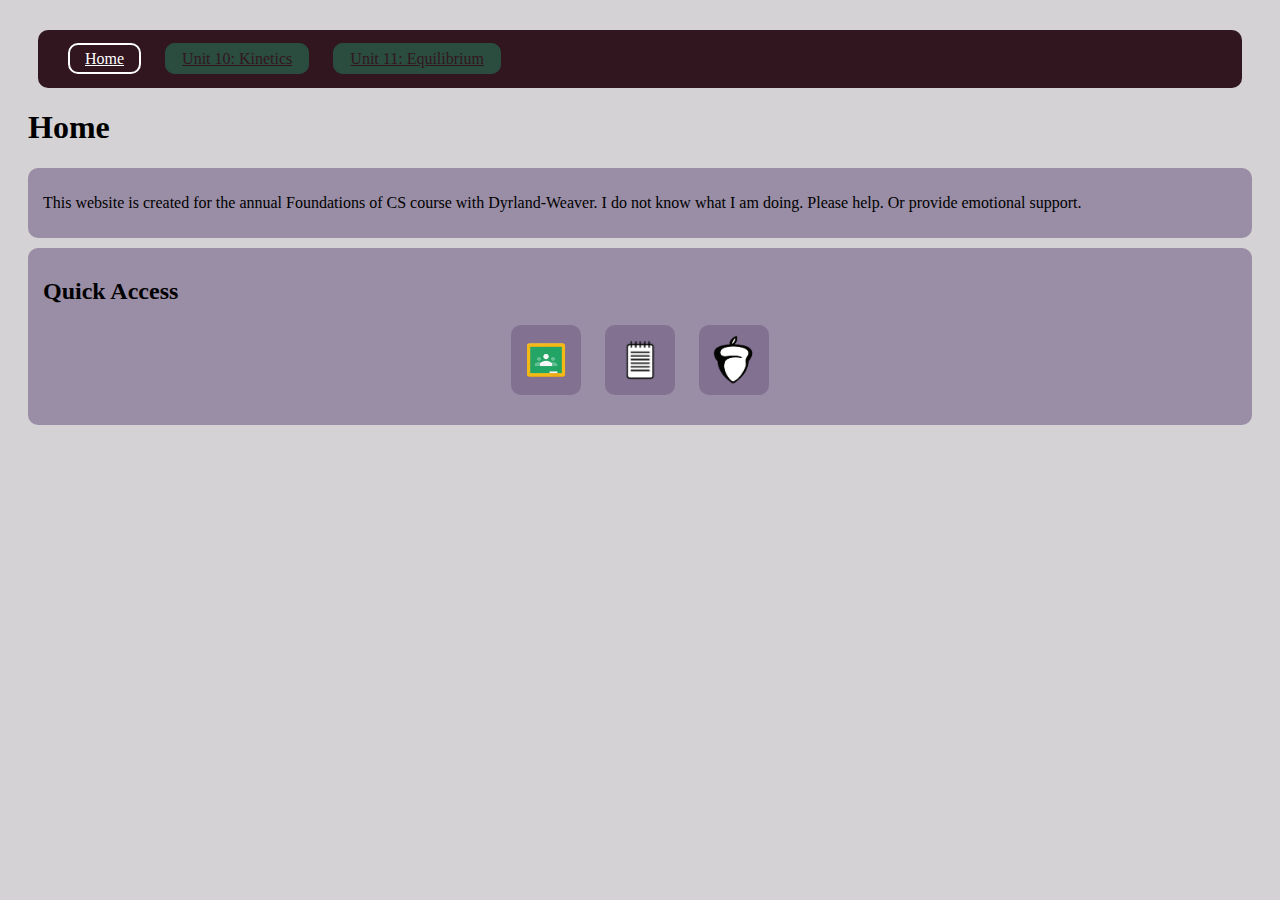
==== site/index.html @ de95c943 "Update index.html" ====
<!DOCTYPE html>
<html lang="en">
    <head>
        <meta charset="utf-8">
        <title>Project 00 | AP Chem</title>
        <link href="mystyle.css" rel="stylesheet">
    </head>
    <body>
        <div class="menu_box">
	<ul class="menu">
            <li class="current_page menu_item"><a href="http://homer.stuy.edu/~sgao60/site/index.html">Home</a></li>
            <li class="menu_item"><a href="http://homer.stuy.edu/~sgao60/site/kinetics.html">Unit 10: Kinetics</a></li>
            <li class="menu_item"><a href="http://homer.stuy.edu/~sgao60/site/equilibrium.html">Unit 11: Equilibrium</a></li>
        </ul>
        </div>

        <div class="section_name">
        <h1>Home</h1>
        <div class="section">
	<p>This website is created for the annual Foundations of CS course with Dyrland-Weaver. I do not know what I am doing. Please help. Or provide emotional support.</p>
	</div>
    </body>
	
	<div class="section">
	<h2>Quick Access</h2>
	<ul id="resource_bar">
		<li class="resource_bar_item"><a href="https://classroom.google.com/c/NjU4NzEwNjA4OTA4"><img class="home_resource" src="images/gc-icon.png"></a></li>
		<li class="resource_bar_item"><a href="https://docs.google.com/document/d/1e_No15a0NQebw3Ii5tP_EgIBvM8lHeC5cxB8Vg0KGWo"><img class="home_resource" src="images/notes-icon.png"></a></li>
		<li class="resource_bar_item"><a href="https://apclassroom.collegeboard.org/7/assignments?status=assigned"><img class="home_resource" src="images/apclassroom-icon.png"></a></li>
	</ul>
</html>
---- site/mystyle.css ----
html {
	padding: 20px;
}
body {
	background-color: rgb(212, 210, 213);
}
a {
	color: inherit;
}





.menu_box {
	margin: 10px;
	padding: 10px;
	background-color: rgb(50, 22, 31);
	border-radius: 10px;
}
.menu {
	padding: 0px;
	margin: 10px;
}
.menu_item {
	display: inline;
	
	padding: 5px;
	padding-left: 15px;
	padding-right: 15px;
	margin: inherit;
	
	border-radius: 10px;
	border: 2px;
	border-style: solid;
	border-color: rgb(42,77,64);
	
	background-color: rgb(42,77,64);

	color: rgb(50, 22, 31);
}
.menu_item:hover {
	border-color: white;
	background-color: rgb(179,232,182,40%);
}

.current_page {
	color: white;
	border-color: white;
	background-color: inherit;
}

.resource {
	color: inherit;
	background-color: rgb(55,166,118);
	padding: 5px;
	padding-left: 10px;
	padding-right: 10px;
	border-radius: 10px;
}








.section {
	margin-top: 10px;
	margin-bottom: 10px;
	padding: 10px;
	padding-left: 15px;
	padding-right: 15px;
	
	background-color: rgb(130, 113, 145,70%);
	border-radius: 10px;
}







.home_resource {
	margin-left: 10px;
	margin-right: 10px;
	padding: 10px;

	background-color: rgb(130, 113, 145);
	border-radius: 10px;
	height: 50px;
}
.resource_bar_item {
	display: inline;
}
#resource_bar {
	padding-left: 10px;
	padding-right: 10px;
	text-align: center;
}
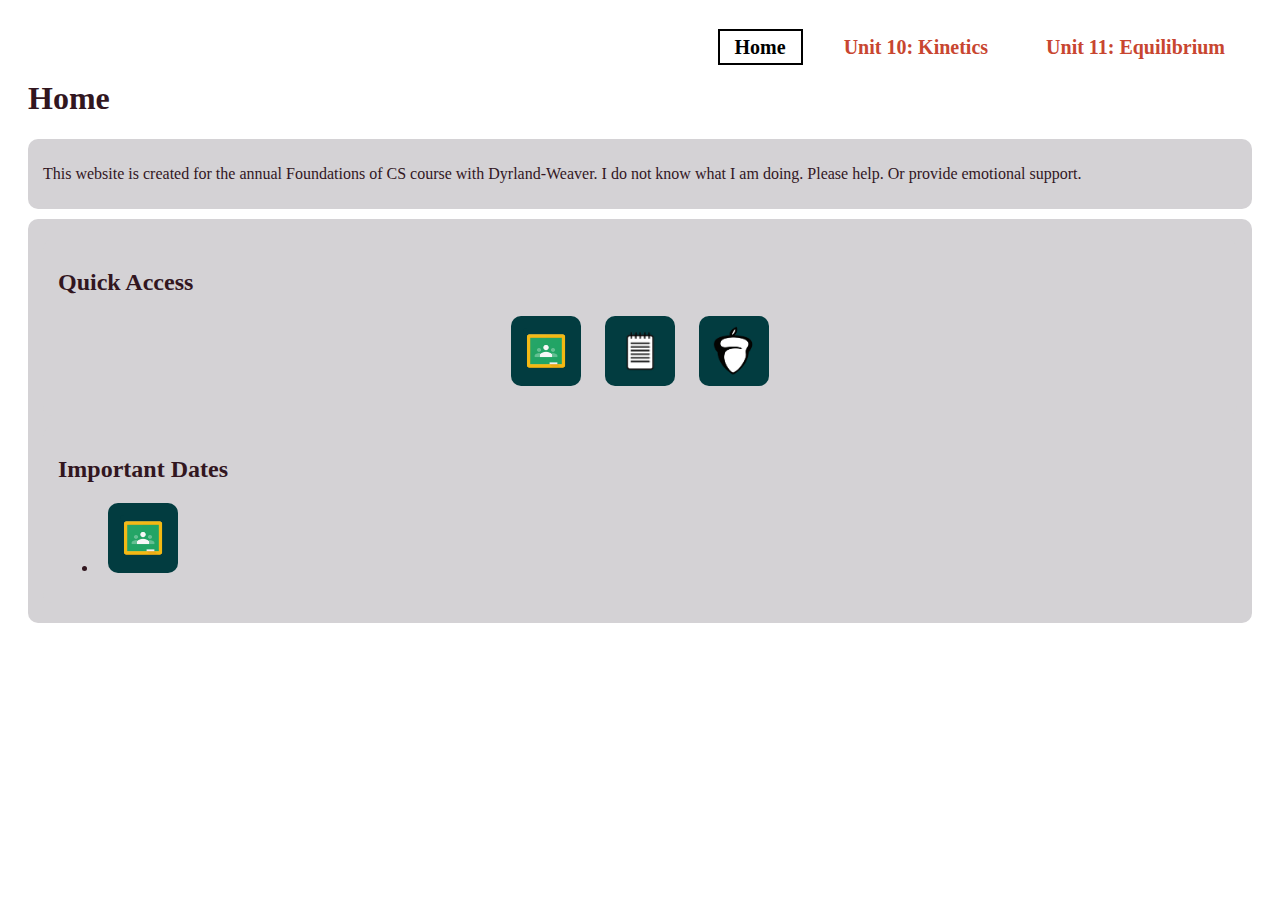
==== commit 259156ce: "Update index.html" ====
--- a/site/index.html
+++ b/site/index.html
@@ -22,10 +22,19 @@
     </body>
 	
 	<div class="section">
-	<h2>Quick Access</h2>
-	<ul id="resource_bar">
-		<li class="resource_bar_item"><a href="https://classroom.google.com/c/NjU4NzEwNjA4OTA4"><img class="home_resource" src="images/gc-icon.png"></a></li>
-		<li class="resource_bar_item"><a href="https://docs.google.com/document/d/1e_No15a0NQebw3Ii5tP_EgIBvM8lHeC5cxB8Vg0KGWo"><img class="home_resource" src="images/notes-icon.png"></a></li>
-		<li class="resource_bar_item"><a href="https://apclassroom.collegeboard.org/7/assignments?status=assigned"><img class="home_resource" src="images/apclassroom-icon.png"></a></li>
-	</ul>
+	<div class="section sub_1">
+		<h2>Quick Access</h2>
+		<ul id="resource_bar">
+			<li class="resource_bar_item"><a href="https://classroom.google.com/c/NjU4NzEwNjA4OTA4"><img class="home_resource" src="images/gc-icon.png"></a></li>
+			<li class="resource_bar_item"><a href="https://docs.google.com/document/d/1e_No15a0NQebw3Ii5tP_EgIBvM8lHeC5cxB8Vg0KGWo"><img class="home_resource" src="images/notes-icon.png"></a></li>
+			<li class="resource_bar_item"><a href="https://apclassroom.collegeboard.org/7/assignments?status=assigned"><img class="home_resource" src="images/apclassroom-icon.png"></a></li>
+		</ul>
+	</div>
+	<div class="section sub_1">
+		<h2>Important Dates</h2>
+		<ul>
+			<li><img class="home_resource" src="images/gc-icon.png"></a></li>
+		</ul>
+	</div>
+	</div>
 </html>
--- a/site/mystyle.css
+++ b/site/mystyle.css
@@ -1,53 +1,55 @@
 html {
 	padding: 20px;
 }
-body {
-	background-color: rgb(212, 210, 213);
-}
 a {
 	color: inherit;
+	text-decoration-line: none;
+}
+h1,
+h2,
+p,
+ul,
+li {
+	color: rgb(50, 22, 31);
 }
 
 
 
 
-
 .menu_box {
-	margin: 10px;
+	/* margin: 10px;
 	padding: 10px;
-	background-color: rgb(50, 22, 31);
-	border-radius: 10px;
+	border-radius: 10px; */
 }
 .menu {
-	padding: 0px;
-	margin: 10px;
+	/* padding: 0px;
+	margin: 10px; */
+	text-align: right;
 }
 .menu_item {
 	display: inline;
-	
+
 	padding: 5px;
 	padding-left: 15px;
 	padding-right: 15px;
-	margin: inherit;
+	margin: 10px;
 	
-	border-radius: 10px;
 	border: 2px;
 	border-style: solid;
-	border-color: rgb(42,77,64);
+	border-color: white;
 	
-	background-color: rgb(42,77,64);
-
-	color: rgb(50, 22, 31);
+	color: rgb(200, 70, 48);
+	font-weight: bold;
+	font-size: 20px;
 }
 .menu_item:hover {
-	border-color: white;
-	background-color: rgb(179,232,182,40%);
+	border-color: rgb(200, 70, 48);
+	/* background-color: rgb(225,225,225,50%); */
 }
 
 .current_page {
-	color: white;
-	border-color: white;
-	background-color: inherit;
+	border-color: black;
+	color: black;
 }
 
 .resource {
@@ -73,7 +75,7 @@
 	padding-left: 15px;
 	padding-right: 15px;
 	
-	background-color: rgb(130, 113, 145,70%);
+	background-color: rgb(212, 210, 213);
 	border-radius: 10px;
 }
 
@@ -88,7 +90,7 @@
 	margin-right: 10px;
 	padding: 10px;
 
-	background-color: rgb(130, 113, 145);
+	background-color: rgb(2, 60, 64);
 	border-radius: 10px;
 	height: 50px;
 }
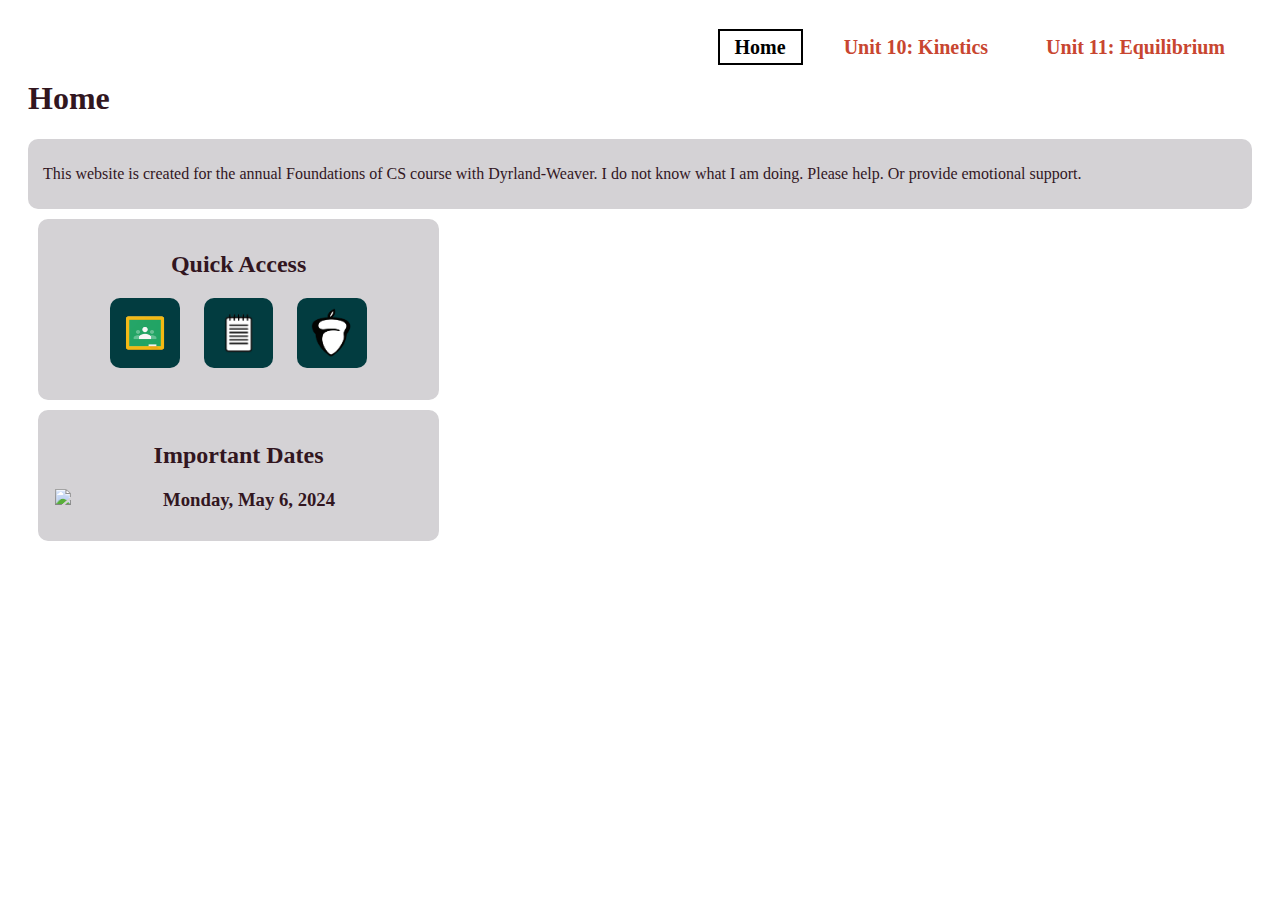
==== commit 29da53aa: "fixed some formatting" ====
--- a/site/index.html
+++ b/site/index.html
@@ -21,7 +21,7 @@
 	</div>
     </body>
 	
-	<div class="section">
+	<div id="bar1">
 	<div class="section sub_1">
 		<h2>Quick Access</h2>
 		<ul id="resource_bar">
@@ -30,11 +30,12 @@
 			<li class="resource_bar_item"><a href="https://apclassroom.collegeboard.org/7/assignments?status=assigned"><img class="home_resource" src="images/apclassroom-icon.png"></a></li>
 		</ul>
 	</div>
+	
 	<div class="section sub_1">
 		<h2>Important Dates</h2>
-		<ul>
-			<li><img class="home_resource" src="images/gc-icon.png"></a></li>
-		</ul>
+		<div>
+			<img src="images/ap_test_date.png" id="l1_image"><h3 id="l1_heading">Monday, May 6, 2024</h3>
+		</div>
 	</div>
 	</div>
 </html>
--- a/site/mystyle.css
+++ b/site/mystyle.css
@@ -7,6 +7,7 @@
 }
 h1,
 h2,
+h3,
 p,
 ul,
 li {
@@ -102,3 +103,31 @@
 	padding-right: 10px;
 	text-align: center;
 }
+
+
+#bar1 {
+	display: inline;
+	text-align: center;
+}
+.sub_1 {
+	margin: 10px;
+	
+	background-color: none;
+	
+	border: 2px;
+	border-style: solid;
+	border-radius: 10px;
+	border-color: rgb(212, 210, 213);
+	
+	width: 30%;
+	text-align: center;
+}
+#l1_image {
+	float: left;
+	margin-right: 5px;
+	
+	height: 10%;
+}
+#li_heading {
+	display: inline;
+}
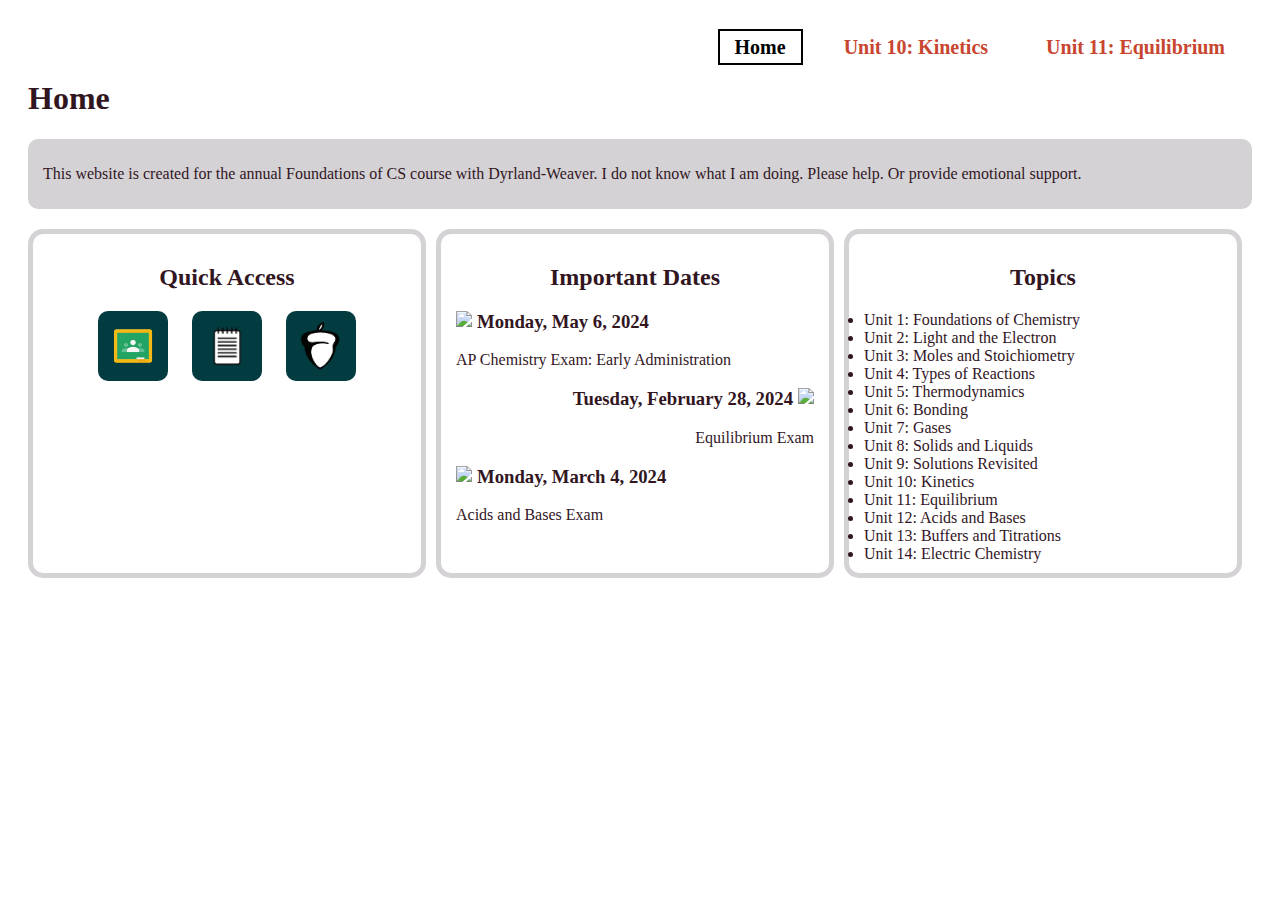
==== commit c36dd3cb: "Add files via upload" ====
--- a/site/index.html
+++ b/site/index.html
@@ -6,23 +6,22 @@
         <link href="mystyle.css" rel="stylesheet">
     </head>
     <body>
-        <div class="menu_box">
+        <nav>
 	<ul class="menu">
-            <li class="current_page menu_item"><a href="http://homer.stuy.edu/~sgao60/site/index.html">Home</a></li>
+            <li class="menu_item current_page"><a href="http://homer.stuy.edu/~sgao60/site/index.html">Home</a></li>
             <li class="menu_item"><a href="http://homer.stuy.edu/~sgao60/site/kinetics.html">Unit 10: Kinetics</a></li>
             <li class="menu_item"><a href="http://homer.stuy.edu/~sgao60/site/equilibrium.html">Unit 11: Equilibrium</a></li>
         </ul>
-        </div>
+        </nav>
 
         <div class="section_name">
         <h1>Home</h1>
         <div class="section">
 	<p>This website is created for the annual Foundations of CS course with Dyrland-Weaver. I do not know what I am doing. Please help. Or provide emotional support.</p>
 	</div>
-    </body>
 	
 	<div id="bar1">
-	<div class="section sub_1">
+	<div class="section bar_item" id="quick_access">
 		<h2>Quick Access</h2>
 		<ul id="resource_bar">
 			<li class="resource_bar_item"><a href="https://classroom.google.com/c/NjU4NzEwNjA4OTA4"><img class="home_resource" src="images/gc-icon.png"></a></li>
@@ -31,11 +30,41 @@
 		</ul>
 	</div>
 	
-	<div class="section sub_1">
+	<div class="section bar_item" id="important_dates">
 		<h2>Important Dates</h2>
 		<div>
-			<img src="images/ap_test_date.png" id="l1_image"><h3 id="l1_heading">Monday, May 6, 2024</h3>
+			<img src="images/ap_test_date.png" class="dates_image" id="l1_image">
+			<span class="dates_text" id="l1_text"><h3>Monday, May 6, 2024</h3>
+			<p>AP Chemistry Exam: Early Administration</p></span>
+		</div>
+		<div>
+			<img src="images/11_test_date.png" class="dates_image" id="l2_image">
+			<span class="dates_text" id="l2_text"><h3>Tuesday, February 28, 2024</h3>
+			<p>Equilibrium Exam</p></span>
+		</div>
+		<div>
+			<img src="images/12_test_date.png" class="dates_image" id="l3_image">
+			<span class="dates_text" id="l3_text"><h3>Monday, March 4, 2024</h3>
+			<p>Acids and Bases Exam</p></span>
 		</div>
 	</div>
+	<div class="section bar_item" id="topic">
+		<h2>Topics</h2>
+		<span id="topic_list"><li>Unit 1: Foundations of Chemistry</li>
+		<li>Unit 2: Light and the Electron</li>
+		<li>Unit 3: Moles and Stoichiometry</li>
+		<li>Unit 4: Types of Reactions</li>
+		<li>Unit 5: Thermodynamics</li>
+		<li>Unit 6: Bonding</li>
+		<li>Unit 7: Gases</li>
+		<li>Unit 8: Solids and Liquids</li>
+		<li>Unit 9: Solutions Revisited</li>
+		<li>Unit 10: Kinetics</li>
+		<li>Unit 11: Equilibrium</li>
+		<li>Unit 12: Acids and Bases</li>
+		<li>Unit 13: Buffers and Titrations</li>
+		<li>Unit 14: Electric Chemistry</li></span>
 	</div>
+	</div>
+    </body>
 </html>
--- a/site/mystyle.css
+++ b/site/mystyle.css
@@ -1,3 +1,6 @@
+* {
+	color: rgb(50, 22, 31);
+}
 html {
 	padding: 20px;
 }
@@ -5,26 +8,11 @@
 	color: inherit;
 	text-decoration-line: none;
 }
-h1,
-h2,
-h3,
-p,
-ul,
-li {
-	color: rgb(50, 22, 31);
-}
 
 
 
 
-.menu_box {
-	/* margin: 10px;
-	padding: 10px;
-	border-radius: 10px; */
-}
 .menu {
-	/* padding: 0px;
-	margin: 10px; */
 	text-align: right;
 }
 .menu_item {
@@ -104,30 +92,48 @@
 	text-align: center;
 }
 
+#bar1 {
+	display: flex;
+}
+.bar_item {
+	width: 30%;
 
-#bar1 {
-	display: inline;
+	margin-right: 10px;
+	
+	background-color: white;
+	
+	border: 5px;
+	border-style: solid;
+	border-radius: 15px;
+	border-color: rgb(212, 210, 213);
+	
 	text-align: center;
 }
-.sub_1 {
-	margin: 10px;
-	
-	background-color: none;
-	
-	border: 2px;
-	border-style: solid;
-	border-radius: 10px;
-	border-color: rgb(212, 210, 213);
-	
-	width: 30%;
-	text-align: center;
+
+.dates_image {
+	height: 10%;
 }
-#l1_image {
+.dates_text {
+	display: inline;
+}
+#l1_image,
+#l3_image {
 	float: left;
 	margin-right: 5px;
-	
-	height: 10%;
 }
-#li_heading {
-	display: inline;
+#l2_image {
+	float: right;
+	margin-left: 5px;
 }
+#l1_text,
+#l3_text {
+	text-align: left;
+}
+#l2_text {
+	text-align: right;
+}
+
+
+#topic_list {
+	text-align: left;
+}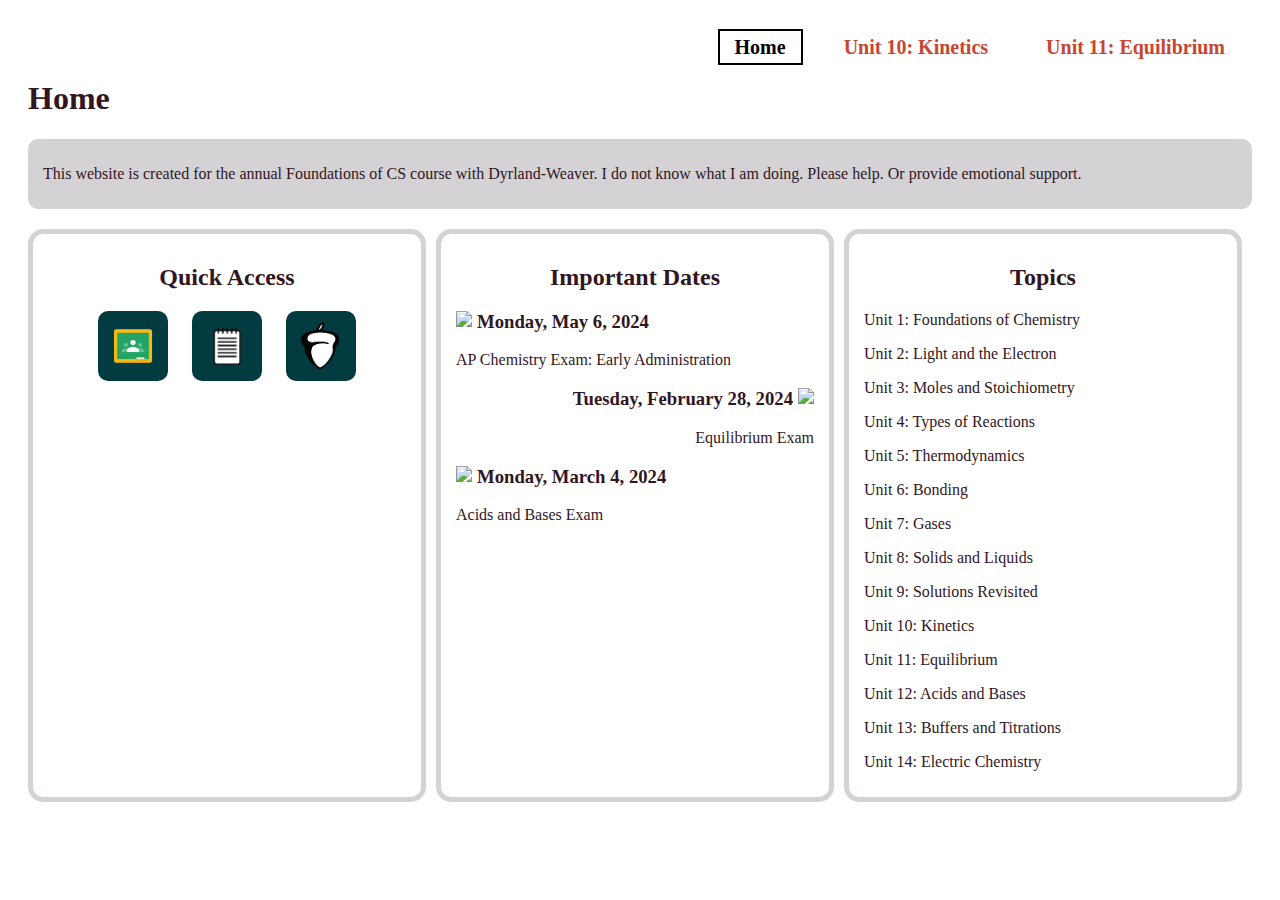
==== commit f100636b: "Add files via upload" ====
--- a/site/index.html
+++ b/site/index.html
@@ -33,37 +33,37 @@
 	<div class="section bar_item" id="important_dates">
 		<h2>Important Dates</h2>
 		<div>
-			<img src="images/ap_test_date.png" class="dates_image" id="l1_image">
+			<img src="images/2024-05-06.png" class="dates_image" id="l1_image">
 			<span class="dates_text" id="l1_text"><h3>Monday, May 6, 2024</h3>
 			<p>AP Chemistry Exam: Early Administration</p></span>
 		</div>
 		<div>
-			<img src="images/11_test_date.png" class="dates_image" id="l2_image">
+			<img src="images/2024-02-28.png" class="dates_image" id="l2_image">
 			<span class="dates_text" id="l2_text"><h3>Tuesday, February 28, 2024</h3>
 			<p>Equilibrium Exam</p></span>
 		</div>
 		<div>
-			<img src="images/12_test_date.png" class="dates_image" id="l3_image">
+			<img src="images/2024-03-04.png" class="dates_image" id="l3_image">
 			<span class="dates_text" id="l3_text"><h3>Monday, March 4, 2024</h3>
 			<p>Acids and Bases Exam</p></span>
 		</div>
 	</div>
 	<div class="section bar_item" id="topic">
 		<h2>Topics</h2>
-		<span id="topic_list"><li>Unit 1: Foundations of Chemistry</li>
-		<li>Unit 2: Light and the Electron</li>
-		<li>Unit 3: Moles and Stoichiometry</li>
-		<li>Unit 4: Types of Reactions</li>
-		<li>Unit 5: Thermodynamics</li>
-		<li>Unit 6: Bonding</li>
-		<li>Unit 7: Gases</li>
-		<li>Unit 8: Solids and Liquids</li>
-		<li>Unit 9: Solutions Revisited</li>
-		<li>Unit 10: Kinetics</li>
-		<li>Unit 11: Equilibrium</li>
-		<li>Unit 12: Acids and Bases</li>
-		<li>Unit 13: Buffers and Titrations</li>
-		<li>Unit 14: Electric Chemistry</li></span>
+		<span id="topic_list"><p>Unit 1: Foundations of Chemistry</p>
+		<p>Unit 2: Light and the Electron</p>
+		<p>Unit 3: Moles and Stoichiometry</p>
+		<p>Unit 4: Types of Reactions</p>
+		<p>Unit 5: Thermodynamics</p>
+		<p>Unit 6: Bonding</p>
+		<p>Unit 7: Gases</p>
+		<p>Unit 8: Solids and Liquids</p>
+		<p>Unit 9: Solutions Revisited</p>
+		<p>Unit 10: Kinetics</p>
+		<p>Unit 11: Equilibrium</p>
+		<p>Unit 12: Acids and Bases</p>
+		<p>Unit 13: Buffers and Titrations</p>
+		<p>Unit 14: Electric Chemistry</p></span>
 	</div>
 	</div>
     </body>
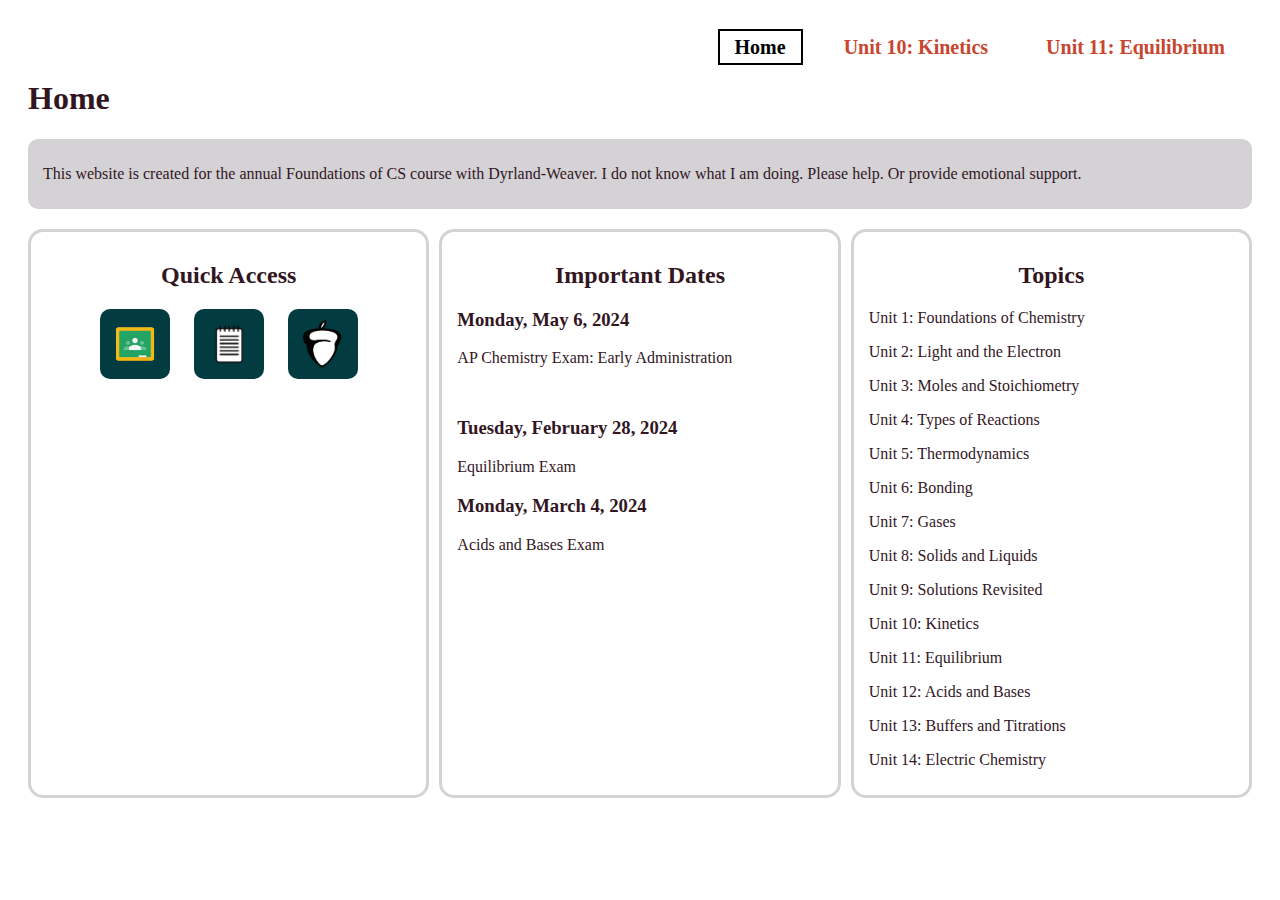
==== commit 81685fd7: "Add files via upload" ====
--- a/site/index.html
+++ b/site/index.html
@@ -32,20 +32,16 @@
 	
 	<div class="section bar_item" id="important_dates">
 		<h2>Important Dates</h2>
-		<div>
-			<img src="images/2024-05-06.png" class="dates_image" id="l1_image">
-			<span class="dates_text" id="l1_text"><h3>Monday, May 6, 2024</h3>
-			<p>AP Chemistry Exam: Early Administration</p></span>
+		<div class="dates_text">
+			<h3>Monday, May 6, 2024</h3>
+			<p>AP Chemistry Exam: Early Administration</p>
 		</div>
-		<div>
-			<img src="images/2024-02-28.png" class="dates_image" id="l2_image">
-			<span class="dates_text" id="l2_text"><h3>Tuesday, February 28, 2024</h3>
-			<p>Equilibrium Exam</p></span>
-		</div>
-		<div>
-			<img src="images/2024-03-04.png" class="dates_image" id="l3_image">
-			<span class="dates_text" id="l3_text"><h3>Monday, March 4, 2024</h3>
-			<p>Acids and Bases Exam</p></span>
+		<div class="dates_text">
+			<h3>Tuesday, February 28, 2024</h3>
+			<p>Equilibrium Exam</p>
+
+			<h3>Monday, March 4, 2024</h3>
+			<p>Acids and Bases Exam</p>
 		</div>
 	</div>
 	<div class="section bar_item" id="topic">
--- a/site/mystyle.css
+++ b/site/mystyle.css
@@ -101,8 +101,8 @@
 	margin-right: 10px;
 	
 	background-color: white;
-	
-	border: 5px;
+
+	border: 3px;
 	border-style: solid;
 	border-radius: 15px;
 	border-color: rgb(212, 210, 213);
@@ -110,30 +110,15 @@
 	text-align: center;
 }
 
-.dates_image {
-	height: 10%;
-}
+
 .dates_text {
-	display: inline;
-}
-#l1_image,
-#l3_image {
-	float: left;
-	margin-right: 5px;
-}
-#l2_image {
-	float: right;
-	margin-left: 5px;
-}
-#l1_text,
-#l3_text {
 	text-align: left;
-}
-#l2_text {
-	text-align: right;
+	margin-bottom: 50px;
 }
 
-
+#topic {
+	margin-right: 0px;
+}
 #topic_list {
 	text-align: left;
 }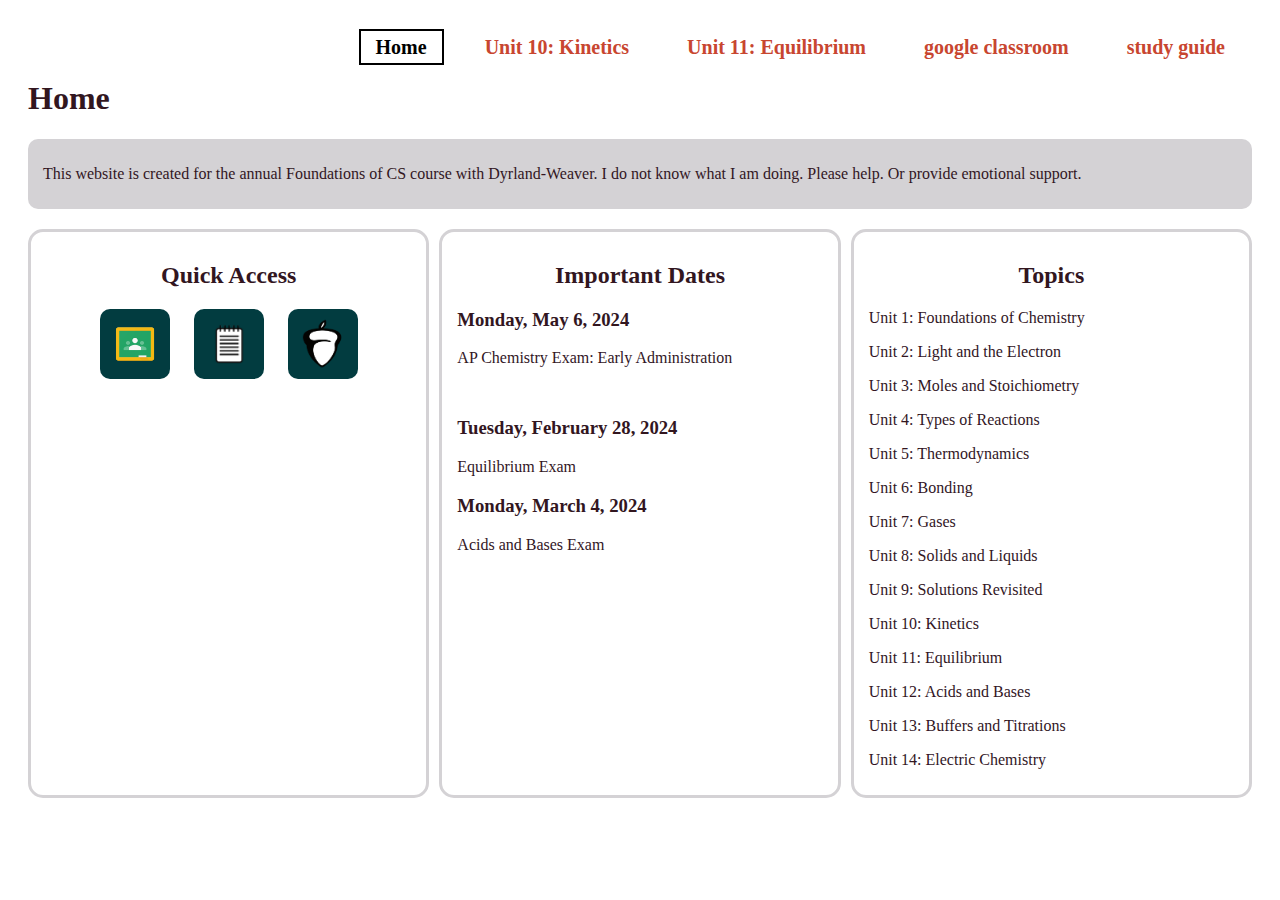
==== commit 84e4ef7a: "Update index.html" ====
--- a/site/index.html
+++ b/site/index.html
@@ -11,6 +11,8 @@
             <li class="menu_item current_page"><a href="http://homer.stuy.edu/~sgao60/site/index.html">Home</a></li>
             <li class="menu_item"><a href="http://homer.stuy.edu/~sgao60/site/kinetics.html">Unit 10: Kinetics</a></li>
             <li class="menu_item"><a href="http://homer.stuy.edu/~sgao60/site/equilibrium.html">Unit 11: Equilibrium</a></li>
+		<li class="menu_item menu_resource"><a href="https://classroom.google.com/c/NjU4NzEwNjA4OTA4">google classroom</a></li>
+		<li class="menu_item menu_resource"><a href="https://docs.google.com/document/d/1e_No15a0NQebw3Ii5tP_EgIBvM8lHeC5cxB8Vg0KGWo">study guide</a></li>
         </ul>
         </nav>
 
--- a/site/mystyle.css
+++ b/site/mystyle.css
@@ -42,14 +42,17 @@
 }
 
 .resource {
-	color: inherit;
-	background-color: rgb(55,166,118);
 	padding: 5px;
 	padding-left: 10px;
 	padding-right: 10px;
 	border-radius: 10px;
+	border: 1px;
+	border-style: solid;
+	border-color: rgb(2, 60, 64);
 }
-
+.resource:hover {
+	background-color: rgb(255, 255, 255, 50%);
+}
 
 
 
@@ -121,4 +124,5 @@
 }
 #topic_list {
 	text-align: left;
-}+}
+
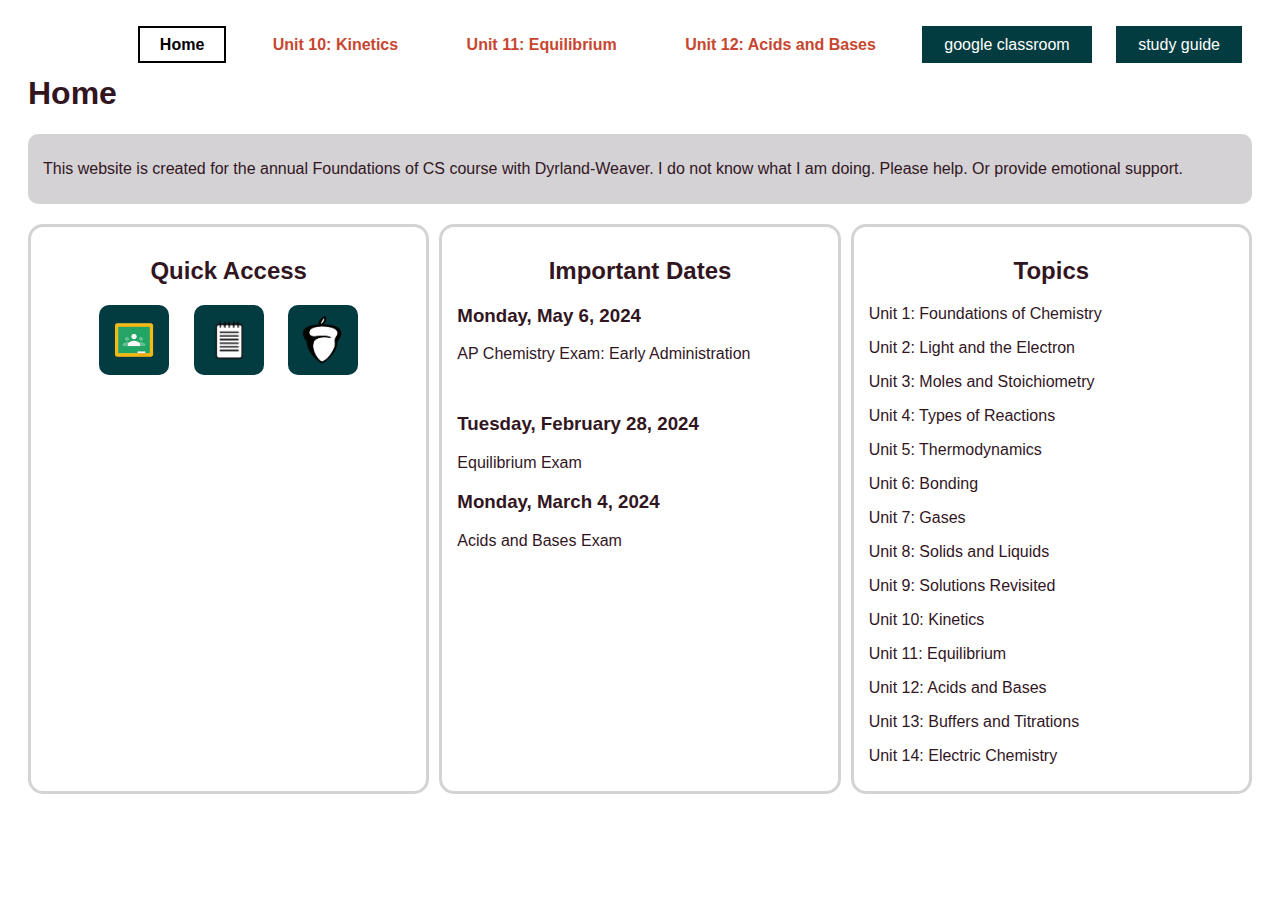
==== commit 334cd37a: "Update index.html" ====
--- a/site/index.html
+++ b/site/index.html
@@ -8,9 +8,10 @@
     <body>
         <nav>
 	<ul class="menu">
-            <li class="menu_item current_page"><a href="http://homer.stuy.edu/~sgao60/site/index.html">Home</a></li>
-            <li class="menu_item"><a href="http://homer.stuy.edu/~sgao60/site/kinetics.html">Unit 10: Kinetics</a></li>
-            <li class="menu_item"><a href="http://homer.stuy.edu/~sgao60/site/equilibrium.html">Unit 11: Equilibrium</a></li>
+		<li class="menu_item current_page"><a href="http://homer.stuy.edu/~sgao60/site/index.html">Home</a></li>
+		<li class="menu_item"><a href="http://homer.stuy.edu/~sgao60/site/kinetics.html">Unit 10: Kinetics</a></li>
+		<li class="menu_item"><a href="http://homer.stuy.edu/~sgao60/site/equilibrium.html">Unit 11: Equilibrium</a></li>
+		<li class="menu_item"><a href="http://homer.stuy.edu/~sgao60/site/acids-and-bases.html">Unit 12: Acids and Bases</a></li>
 		<li class="menu_item menu_resource"><a href="https://classroom.google.com/c/NjU4NzEwNjA4OTA4">google classroom</a></li>
 		<li class="menu_item menu_resource"><a href="https://docs.google.com/document/d/1e_No15a0NQebw3Ii5tP_EgIBvM8lHeC5cxB8Vg0KGWo">study guide</a></li>
         </ul>
--- a/site/mystyle.css
+++ b/site/mystyle.css
@@ -3,6 +3,7 @@
 }
 html {
 	padding: 20px;
+	font-family: sans-serif;
 }
 a {
 	color: inherit;
@@ -18,9 +19,9 @@
 .menu_item {
 	display: inline;
 
-	padding: 5px;
-	padding-left: 15px;
-	padding-right: 15px;
+	padding: 8px;
+	padding-left: 20px;
+	padding-right: 20px;
 	margin: 10px;
 	
 	border: 2px;
@@ -29,7 +30,7 @@
 	
 	color: rgb(200, 70, 48);
 	font-weight: bold;
-	font-size: 20px;
+	font-size: 16px;
 }
 .menu_item:hover {
 	border-color: rgb(200, 70, 48);
@@ -39,6 +40,15 @@
 .current_page {
 	border-color: black;
 	color: black;
+}
+.menu_resource {
+	background-color: rgb(2, 60, 64);
+	color: white;
+	border-color: rgb(2, 60, 64);
+	font-weight: normal;
+}
+.menu_resource:hover {
+	border-color: rgb(2, 60, 64);
 }
 
 .resource {
